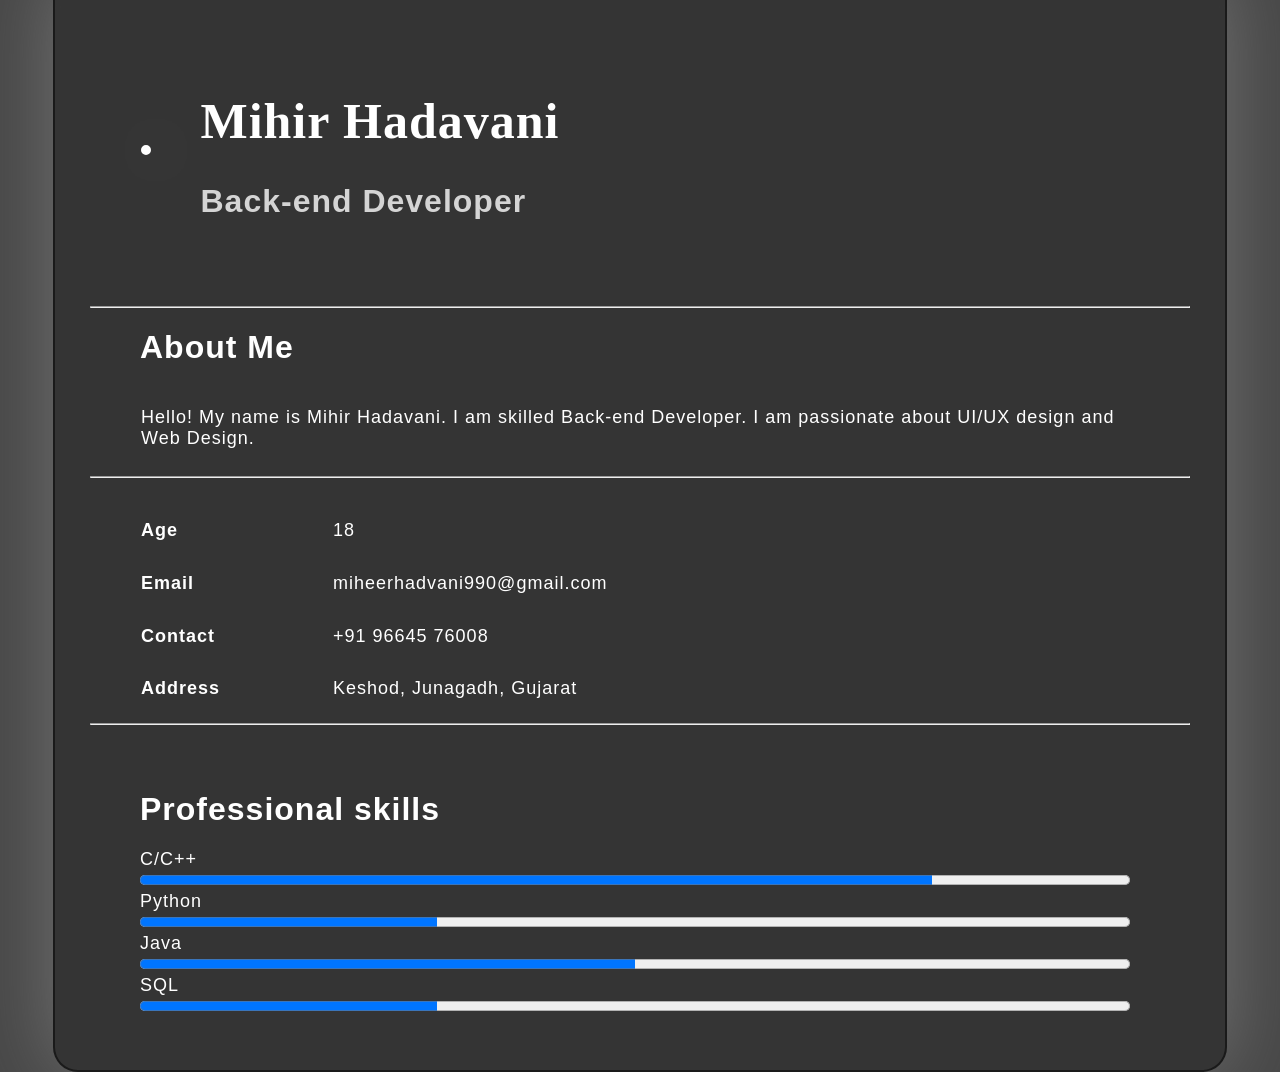
==== 4.html @ 0ecf3d74 "Add files via upload" ====
<!DOCTYPE html>
<html lang="en">

<head>
    <meta charset="UTF-8">
    <meta http-equiv="X-UA-Compatible" content="IE=edge">
    <meta name="viewport" content="width=device-width, initial-scale=1.0, ">
    <title>Profile</title>
    <link rel="stylesheet" href="style2.css">
</head>

<body>
    <div class="main">
        <table>
            <tr class="main_raw">
                <th>
                    <img src="IMG20211105085423_edited.jpg" alt="" class="mainimg">
                </th>
                <th>
                    <h1 class="my_name">Mihir Hadavani</h1>

                    <h1 class="dev_name">Back-end Developer</h1>

                </th>
            </tr>
        </table>
        <br>
        <hr>
        <table>
            <tr>
                <h1 class="about_text">About Me</h1>
            </tr>
            <tr>
                <td>
                    <p class="para_text">
                        Hello! My name is Mihir Hadavani. I am skilled Back-end Developer. I am passionate about UI/UX
                        design and Web Design.
                    </p>

                </td>
            </tr>
        </table>
        <hr>
        <br>
        <table>
            <tr>
                <td>
                    <h2 class="r_1_c_1">Age </h2>
                </td>
                <td class="r_1_c_2">18</td>
            </tr>

            <tr>
                <td>
                    <h2 class="r_1_c_1">Email </h2>
                </td>
                <td class="r_1_c_2">miheerhadvani990@gmail.com</td>
            </tr>

            <tr>
                <td>
                    <h2 class="r_1_c_1">Contact </h2>
                </td>
                <td class="r_1_c_2">+91 96645 76008</td>
            </tr>

            <tr>
                <td>
                    <h2 class="r_1_c_1">Address</h2>
                </td>
                <td class="r_1_c_2">Keshod, Junagadh, Gujarat</td>
            </tr>
        </table>
        <hr>
        <br>
        <br>
        <table>
            <tr>
                <h1 class="about_text">Professional skills</h1>
            </tr>
        </table>
        <label for="skills" class="pro_bar">C/C++</label>
        <br>
        <progress id="skills" value="80" max="100"> 32% </progress>
        <br>
        <label for="skills" class="pro_bar">Python</label>
        <br>
        <progress id="skills" value="30" max="100"> 32% </progress>
        <br>
        <label for="skills" class="pro_bar">Java</label>
        <br>
        <progress id="skills" value="50" max="100"> 32% </progress>
        <label for="skills" class="pro_bar">SQL</label>
        <br>
        <progress id="skills" value="30" max="100"> 32% </progress>
    </div>
</body>

</html>
---- style2.css ----
table {
  font-family: arial, sans-serif;
  border-collapse: collapse;
  width: 100%;
  text-align: left;
}

.mainimg {
  width: 170px;
  border-radius: 50px;
  border: 5px solid rgb(255, 255, 255);
  box-shadow: 10px 0 80px rgb(235, 234, 234);
  margin-left: 50px;
}

.main {
  height: 1000px;
  width: 1100px;
  background-color: rgba(38, 38, 38, 0.548);
  position: absolute;
  transform: translate(-50%, -50%);
  top: 520px;
  left: 50%;
  bottom: 520px;
  border-radius: 25px;
  backdrop-filter: blur(5px);
  border: 2px solid rgba(1, 1, 1, 0.495);
  box-shadow: 0 0 80px rgba(142, 142, 142, 0.597);
  padding: 50px 35px;
}

body {
  background-color: rgba(7, 7, 7, 0.737);
  background-image: url(3790078.png);
}

.main * {
  font-family: "Franklin Gothic Medium", "Arial Narrow", Arial, sans-serif;
  color: #121111;
  letter-spacing: 1px;
  outline: none;
  /* border: none; */
}

.main_raw {
  height: 260px;
}

.my_name {
  color: white;
  margin-right: 200px;
  font-family: "Cascadia code";
  font-size: 50px;
}

.dev_name {
  color: rgba(255, 255, 255, 0.788);
  font-family: "Franklin Gothic Medium", "Arial Narrow", Arial, sans-serif;
  margin-right: 200px;
}

.about_text {
  color: white;
  margin-left: 50px;
}

.para_text {
  color: rgb(255, 255, 255);
  width: 90%;
  margin-left: 50px;
  font-size: large;
}

.r_1_c_1 {
  color: rgb(255, 255, 255);
  width: 90%;
  margin-left: 50px;
  font-size: large;
}

.r_1_c_2 {
  color: rgb(255, 255, 255);
  width: 78%;
  margin-left: 500px;
  font-size: large;
}

hr {
  color: aliceblue;
}

#skills {
  width: 90%;
  margin-left: 50px;
  height: 20px;
}

.pro_bar {
  color: rgb(255, 255, 255);
  width: 90%;
  margin-left: 50px;
  font-size: large;
}

/* th,
td,
tr {
  font-size: 20px;
  font-weight: 500;
  line-height: 42px;
  text-align: center;
  padding: 15px;
  border: 2px, solid rgb(3, 3, 3);
} */
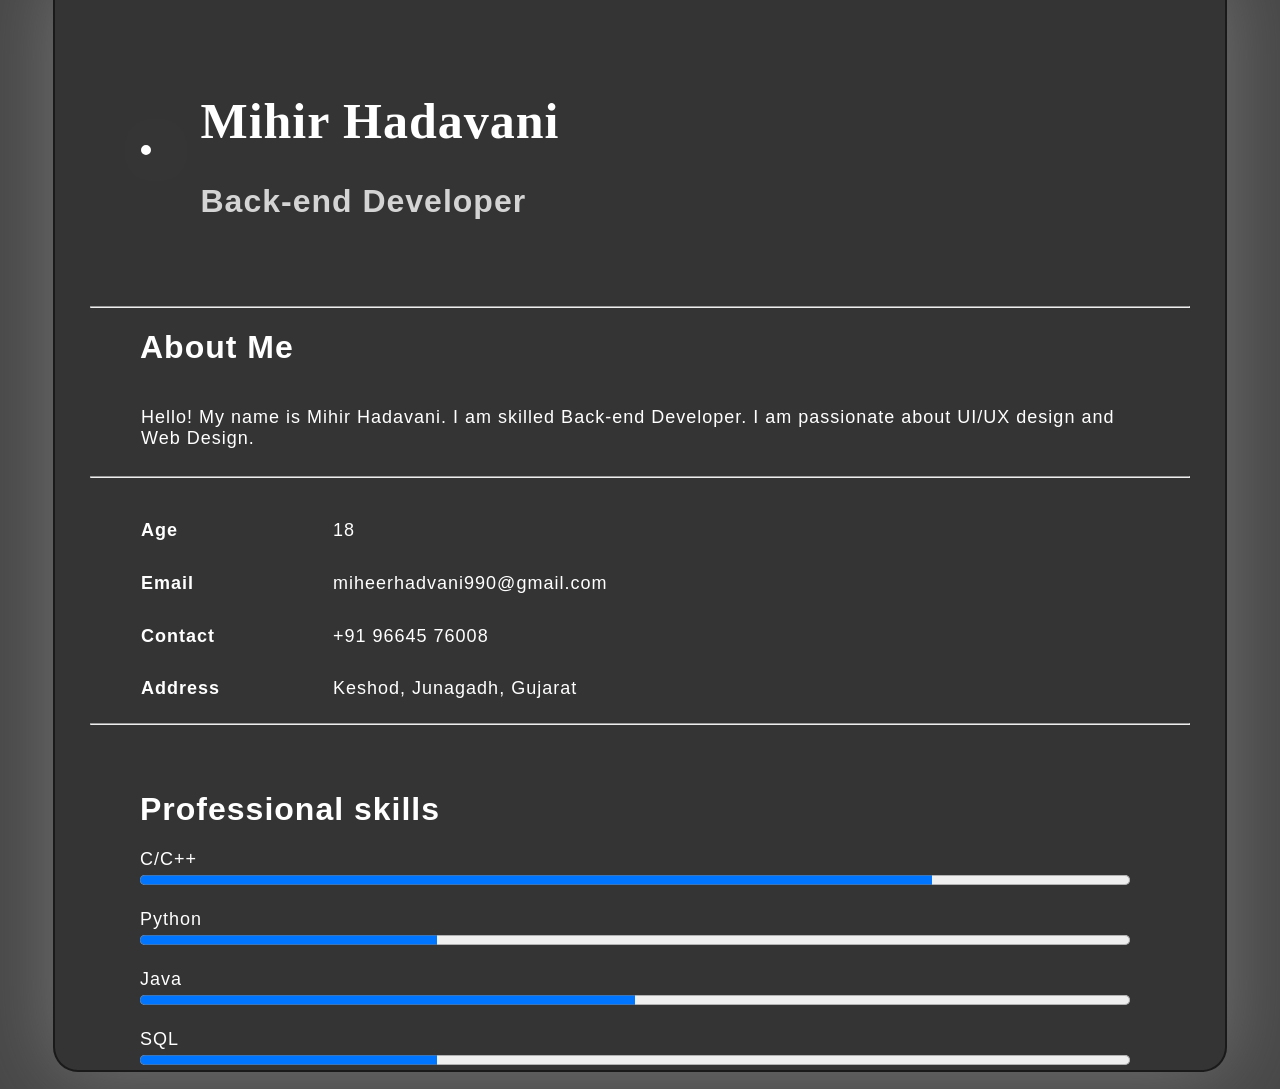
==== commit 07b5012e: "Update 4.html" ====
--- a/4.html
+++ b/4.html
@@ -83,17 +83,23 @@
         <br>
         <progress id="skills" value="80" max="100"> 32% </progress>
         <br>
+        <br>
         <label for="skills" class="pro_bar">Python</label>
         <br>
         <progress id="skills" value="30" max="100"> 32% </progress>
         <br>
+        <br>
         <label for="skills" class="pro_bar">Java</label>
         <br>
         <progress id="skills" value="50" max="100"> 32% </progress>
+        <br>
+        <br>
         <label for="skills" class="pro_bar">SQL</label>
         <br>
         <progress id="skills" value="30" max="100"> 32% </progress>
+        <br>
+        <br>
     </div>
 </body>
 
-</html>+</html>
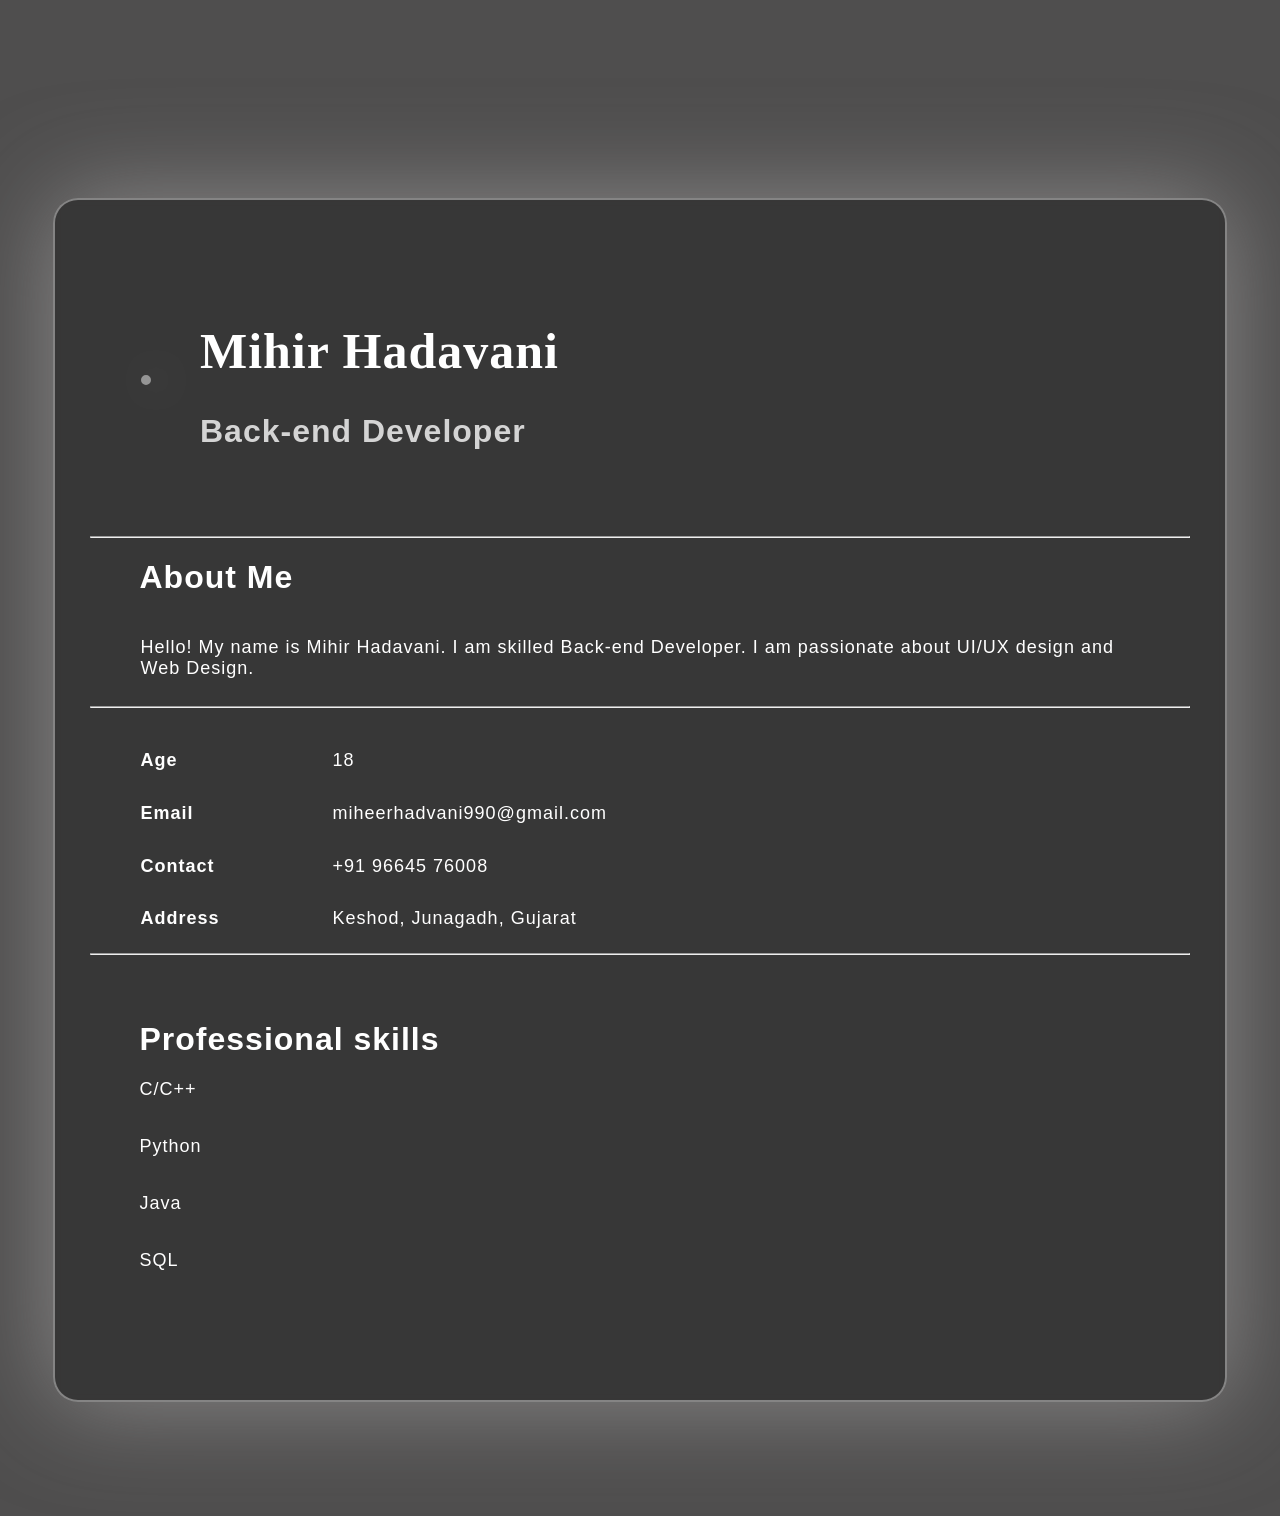
==== commit ff82bad9: "Update 4.html" ====
--- a/4.html
+++ b/4.html
@@ -79,26 +79,37 @@
                 <h1 class="about_text">Professional skills</h1>
             </tr>
         </table>
-        <label for="skills" class="pro_bar">C/C++</label>
+        <label for="progress" class="pro_bar">C/C++</label>
         <br>
-        <progress id="skills" value="80" max="100"> 32% </progress>
+        <div class="progress">
+            <div class="progress-value_c"></div>
+        </div>
+
         <br>
         <br>
-        <label for="skills" class="pro_bar">Python</label>
+        <label for="progress" class="pro_bar">Python</label>
         <br>
-        <progress id="skills" value="30" max="100"> 32% </progress>
+        <div class="progress">
+            <div class="progress-value_py"></div>
+        </div>
         <br>
         <br>
-        <label for="skills" class="pro_bar">Java</label>
+        <label for="progress" class="pro_bar">Java</label>
         <br>
-        <progress id="skills" value="50" max="100"> 32% </progress>
+        <div class="progress">
+            <div class="progress-value_ja"></div>
+        </div>
         <br>
         <br>
-        <label for="skills" class="pro_bar">SQL</label>
+        <label for="progress" class="pro_bar">SQL</label>
         <br>
-        <progress id="skills" value="30" max="100"> 32% </progress>
+        <div class="progress">
+            <div class="progress-value_sql"></div>
+        </div>
         <br>
         <br>
+
+
     </div>
 </body>
 
--- a/style2.css
+++ b/style2.css
@@ -7,31 +7,32 @@
 
 .mainimg {
   width: 170px;
-  border-radius: 50px;
-  border: 5px solid rgb(255, 255, 255);
-  box-shadow: 10px 0 80px rgb(235, 234, 234);
+  border-radius: 25px;
+  border: 5px solid rgba(205, 205, 205, 0.627);
+  box-shadow: 10px 0 50px rgba(235, 234, 234, 0.625);
   margin-left: 50px;
 }
 
 .main {
-  height: 1000px;
+  height: 1100px;
   width: 1100px;
   background-color: rgba(38, 38, 38, 0.548);
   position: absolute;
   transform: translate(-50%, -50%);
-  top: 520px;
+  top: 800px;
   left: 50%;
   bottom: 520px;
   border-radius: 25px;
   backdrop-filter: blur(5px);
-  border: 2px solid rgba(1, 1, 1, 0.495);
-  box-shadow: 0 0 80px rgba(142, 142, 142, 0.597);
+  border: 2px solid rgba(212, 212, 212, 0.495);
+  box-shadow: 0 0 100px rgba(181, 180, 180, 0.597);
   padding: 50px 35px;
 }
 
 body {
-  background-color: rgba(7, 7, 7, 0.737);
+  background-color: rgba(17, 16, 16, 0.737);
   background-image: url(3790078.png);
+  height: 1500px;
 }
 
 .main * {
